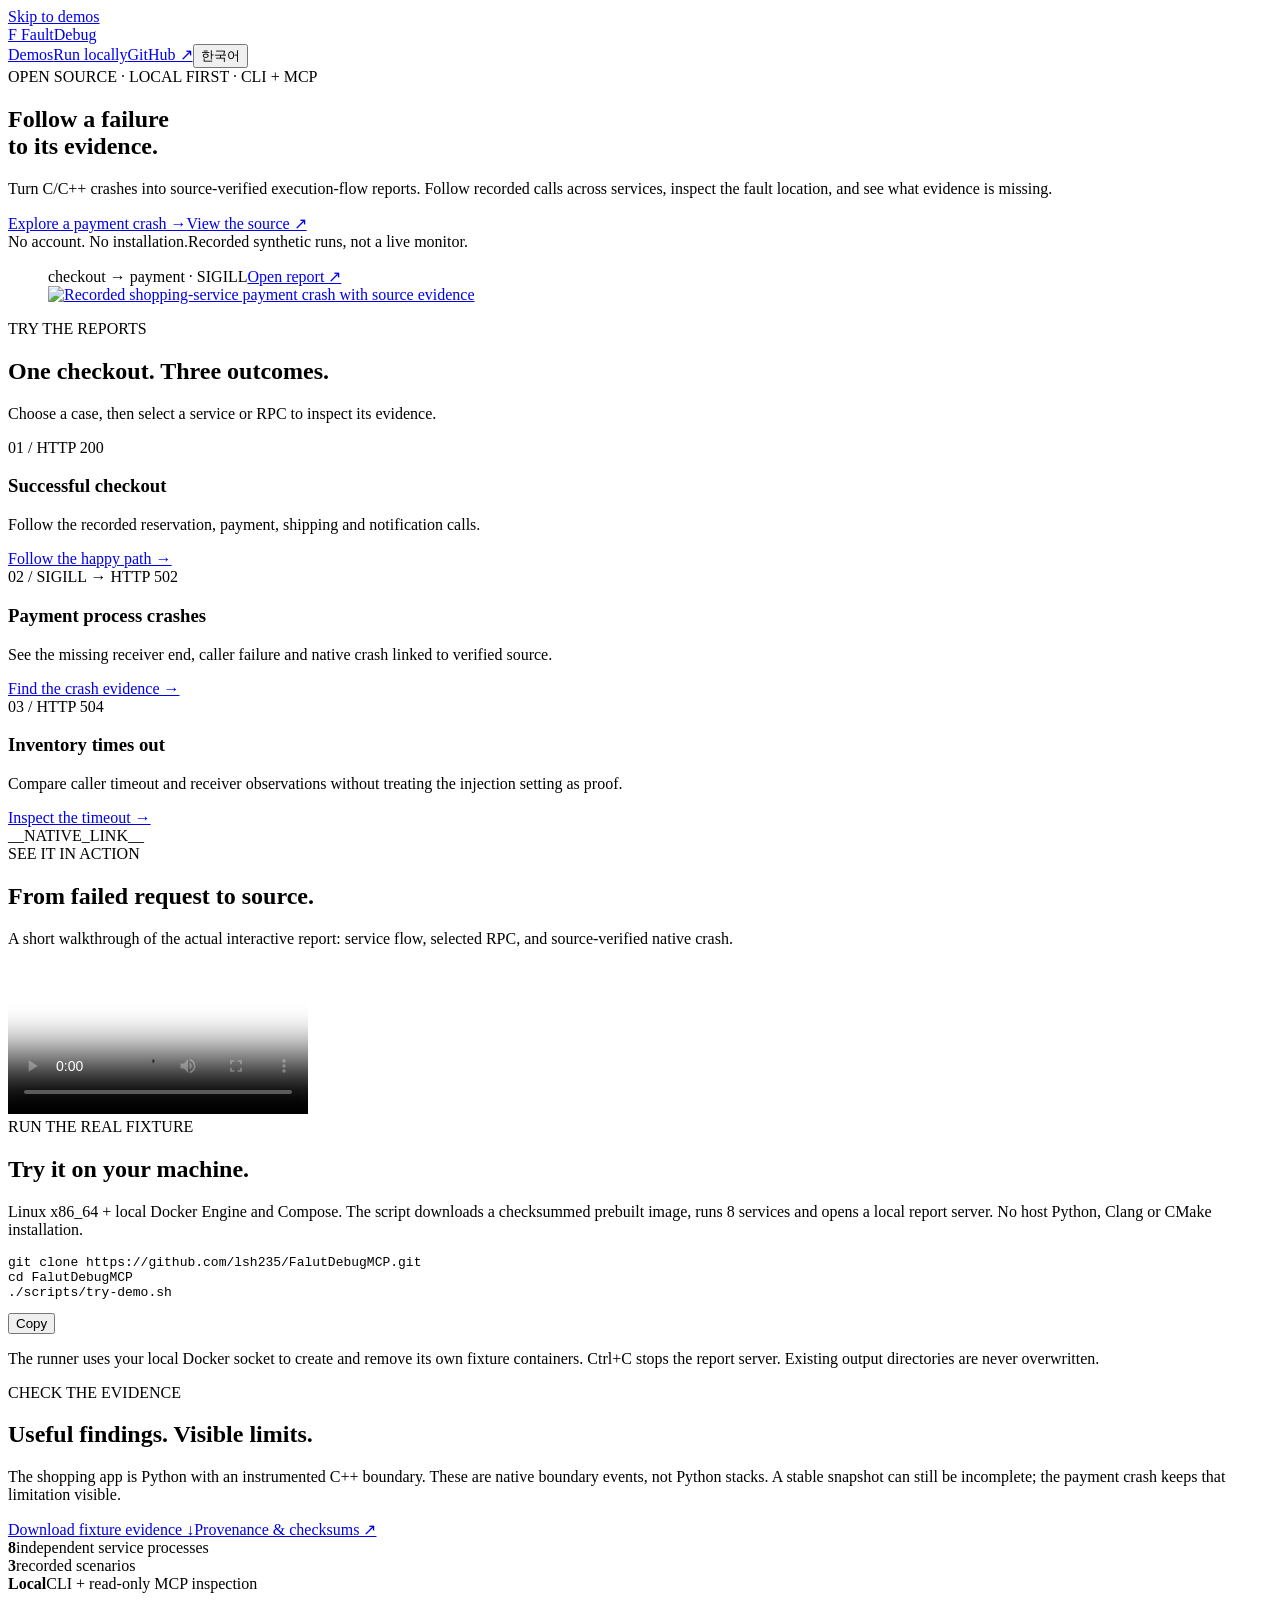
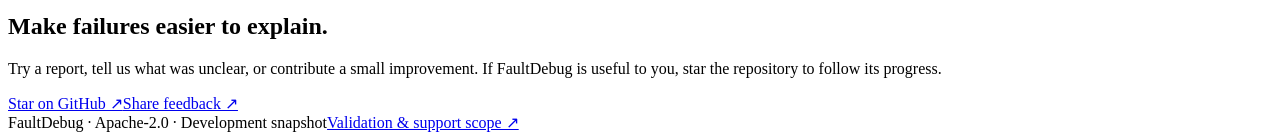
==== docs/showcase/index.html @ 4ab393f3 "Publish interactive fault demos and a prebuilt newcomer path" ====
<!doctype html>
<html lang="en"><head><meta charset="utf-8"><meta name="viewport" content="width=device-width,initial-scale=1">
<title>FaultDebug — Follow a failure to its evidence</title>
<meta name="description" content="Explore recorded C/C++ crashes and cross-service failure reports. Open-source, local-first, source-verified inspection with CLI and MCP.">
<meta property="og:title" content="FaultDebug — Follow a failure to its evidence">
<meta property="og:description" content="8 services. A failed checkout. See the recorded calls, native crash and verified source. Try the interactive reports without installing anything.">
<meta property="og:image" content="https://lsh235.github.io/FalutDebugMCP/assets/preview.png">
<meta property="og:url" content="https://lsh235.github.io/FalutDebugMCP/">
<meta name="twitter:card" content="summary_large_image">
<link rel="canonical" href="https://lsh235.github.io/FalutDebugMCP/">
<link rel="icon" href="data:,"><link rel="stylesheet" href="assets/style.css">
<script src="assets/site.js" defer></script></head>
<body><a class="skip" href="#demos">Skip to demos</a><div class="shell">
<header><a class="wordmark" href="#top"><span class="mark">F</span> FaultDebug</a>
<nav aria-label="Main"><a href="#demos" data-en="Demos" data-ko="데모">Demos</a><a href="#run" data-en="Run locally" data-ko="로컬 실행">Run locally</a><a href="https://github.com/lsh235/FalutDebugMCP">GitHub ↗</a><button id="language" aria-label="Switch language">한국어</button></nav></header>
<main id="top">
<section class="hero"><div class="eyebrow"><span class="dot"></span> OPEN SOURCE · LOCAL FIRST · CLI + MCP</div>
<h1 data-en="Follow a failure to its evidence." data-ko="실패한 지점에서, 실제 증거까지.">Follow a failure<br>to its evidence.</h1>
<p class="lead" data-en="Turn C/C++ crashes into source-verified execution-flow reports. Follow recorded calls across services, inspect the fault location, and see what evidence is missing." data-ko="C/C++ crash를 검증된 소스와 실행 흐름으로 확인하세요. 프로세스 사이의 실제 호출, 장애 위치, 빠진 증거를 함께 볼 수 있습니다.">Turn C/C++ crashes into source-verified execution-flow reports. Follow recorded calls across services, inspect the fault location, and see what evidence is missing.</p>
<div class="actions"><a class="button primary" href="reports/payment_crash/report.html" data-demo="payment_crash" data-en="Explore a payment crash →" data-ko="결제 crash 살펴보기 →">Explore a payment crash →</a><a class="button secondary" href="https://github.com/lsh235/FalutDebugMCP" data-en="View the source ↗" data-ko="소스 코드 보기 ↗">View the source ↗</a></div>
<div class="meta"><span data-en="No account. No installation." data-ko="가입 없이, 설치 없이.">No account. No installation.</span><span data-en="Recorded synthetic runs, not a live monitor." data-ko="실시간 모니터가 아닌 실제 합성 테스트 기록입니다.">Recorded synthetic runs, not a live monitor.</span></div>
<figure class="preview"><div class="windowbar"><i></i><i></i><i></i><span>checkout → payment · SIGILL</span><a href="reports/payment_crash/report.html" data-demo="payment_crash" data-en="Open report ↗" data-ko="보고서 열기 ↗">Open report ↗</a></div><a href="reports/payment_crash/report.html" data-demo="payment_crash"><img src="assets/preview.png" width="1440" height="900" alt="Recorded shopping-service payment crash with source evidence"></a></figure>
</section>
<section id="demos"><div class="sectionhead"><div><div class="eyebrow" data-en="TRY THE REPORTS" data-ko="보고서 직접 체험">TRY THE REPORTS</div><h2 data-en="One checkout. Three outcomes." data-ko="하나의 주문, 세 가지 결과.">One checkout. Three outcomes.</h2></div><p data-en="Choose a case, then select a service or RPC to inspect its evidence." data-ko="사례를 열고 서비스 또는 RPC를 선택해 증거를 확인하세요.">Choose a case, then select a service or RPC to inspect its evidence.</p></div>
<div class="cards">
<article class="card"><div class="case-label ok">01 / HTTP 200</div><h3 data-en="Successful checkout" data-ko="정상 주문">Successful checkout</h3><p data-en="Follow the recorded reservation, payment, shipping and notification calls." data-ko="재고 예약부터 결제·배송·알림까지 관측된 호출을 따라갑니다.">Follow the recorded reservation, payment, shipping and notification calls.</p><a href="reports/success/report.html" data-demo="success" data-en="Follow the happy path →" data-ko="정상 흐름 보기 →">Follow the happy path →</a></article>
<article class="card highlighted"><div class="case-label bad">02 / SIGILL → HTTP 502</div><h3 data-en="Payment process crashes" data-ko="결제 프로세스 crash">Payment process crashes</h3><p data-en="See the missing receiver end, caller failure and native crash linked to verified source." data-ko="수신자 종료 기록의 부재, 호출자의 실패, 검증된 소스로 연결되는 native crash를 확인합니다.">See the missing receiver end, caller failure and native crash linked to verified source.</p><a href="reports/payment_crash/report.html" data-demo="payment_crash" data-en="Find the crash evidence →" data-ko="crash 증거 보기 →">Find the crash evidence →</a></article>
<article class="card"><div class="case-label warn">03 / HTTP 504</div><h3 data-en="Inventory times out" data-ko="재고 서비스 timeout">Inventory times out</h3><p data-en="Compare caller timeout and receiver observations without treating the injection setting as proof." data-ko="주입 설정을 원인의 증명으로 삼지 않고 호출자의 timeout과 수신자 관측을 비교합니다.">Compare caller timeout and receiver observations without treating the injection setting as proof.</p><a href="reports/inventory_timeout/report.html" data-demo="inventory_timeout" data-en="Inspect the timeout →" data-ko="timeout 확인하기 →">Inspect the timeout →</a></article>
</div>__NATIVE_LINK__</section>
<section class="split" id="watch"><div><div class="eyebrow">SEE IT IN ACTION</div><h2 data-en="From failed request to source." data-ko="실패한 요청에서 소스까지.">From failed request to source.</h2><p data-en="A short walkthrough of the actual interactive report: service flow, selected RPC, and source-verified native crash." data-ko="실제 인터랙티브 보고서의 서비스 흐름, 선택한 RPC, 소스로 검증한 native crash를 짧게 살펴봅니다.">A short walkthrough of the actual interactive report: service flow, selected RPC, and source-verified native crash.</p></div><video controls preload="metadata" poster="assets/preview.png" aria-label="FaultDebug report walkthrough"><source src="assets/demo.webm" type="video/webm">Download the <a href="assets/demo.webm">walkthrough video</a>.</video></section>
<section id="run" class="run"><div class="eyebrow">RUN THE REAL FIXTURE</div><h2 data-en="Try it on your machine." data-ko="내 환경에서 직접 실행.">Try it on your machine.</h2><p data-en="Linux x86_64 + local Docker Engine and Compose. The script downloads a checksummed prebuilt image, runs 8 services and opens a local report server. No host Python, Clang or CMake installation." data-ko="Linux x86_64의 로컬 Docker Engine과 Compose가 필요합니다. 스크립트가 checksum을 확인한 이미지를 받아 8개 서비스를 실행하고 보고서 서버를 엽니다. 호스트 Python·Clang·CMake 설치는 필요 없습니다.">Linux x86_64 + local Docker Engine and Compose. The script downloads a checksummed prebuilt image, runs 8 services and opens a local report server. No host Python, Clang or CMake installation.</p>
<div class="codebox"><pre><code id="quick-command">git clone https://github.com/lsh235/FalutDebugMCP.git
cd FalutDebugMCP
./scripts/try-demo.sh</code></pre><button id="copy" data-en="Copy" data-ko="복사">Copy</button><span id="copy-status" role="status"></span></div><p class="small" data-en="The runner uses your local Docker socket to create and remove its own fixture containers. Ctrl+C stops the report server. Existing output directories are never overwritten." data-ko="runner는 로컬 Docker socket으로 자체 테스트 컨테이너를 생성·정리합니다. Ctrl+C로 보고서 서버를 종료할 수 있고 기존 출력 폴더는 덮어쓰지 않습니다.">The runner uses your local Docker socket to create and remove its own fixture containers. Ctrl+C stops the report server. Existing output directories are never overwritten.</p></section>
<section class="split evidence"><div><div class="eyebrow">CHECK THE EVIDENCE</div><h2 data-en="Useful findings. Visible limits." data-ko="확인된 내용과, 증거의 한계.">Useful findings. Visible limits.</h2><p data-en="The shopping app is Python with an instrumented C++ boundary. These are native boundary events, not Python stacks. A stable snapshot can still be incomplete; the payment crash keeps that limitation visible." data-ko="쇼핑몰은 Python 앱과 계측된 C++ 경계 모듈입니다. 기록은 Python 스택이 아닌 native 경계 이벤트입니다. 안정적인 snapshot도 incomplete일 수 있으며 결제 crash의 누락은 그대로 표시합니다.">The shopping app is Python with an instrumented C++ boundary. These are native boundary events, not Python stacks. A stable snapshot can still be incomplete; the payment crash keeps that limitation visible.</p><div class="actions"><a class="button secondary" href="downloads/demo-evidence.zip" data-en="Download fixture evidence ↓" data-ko="테스트 증거 다운로드 ↓">Download fixture evidence ↓</a><a href="evidence.json" data-en="Provenance & checksums ↗" data-ko="출처와 checksum ↗">Provenance & checksums ↗</a></div></div><div class="numbers"><div><strong>8</strong><span data-en="independent service processes" data-ko="독립 서비스 프로세스">independent service processes</span></div><div><strong>3</strong><span data-en="recorded scenarios" data-ko="기록된 시나리오">recorded scenarios</span></div><div><strong>Local</strong><span data-en="CLI + read-only MCP inspection" data-ko="CLI + 읽기 전용 MCP 검사">CLI + read-only MCP inspection</span></div></div></section>
<section class="closing"><h2 data-en="Make failures easier to explain." data-ko="장애를 더 쉽게 설명하세요.">Make failures easier to explain.</h2><p data-en="Try a report, tell us what was unclear, or contribute a small improvement. If FaultDebug is useful to you, star the repository to follow its progress." data-ko="보고서를 체험하고 어려웠던 부분을 알려주거나 작은 개선에 참여하세요. FaultDebug가 유용하다면 저장소에 star를 남겨 진행 상황을 받아보세요.">Try a report, tell us what was unclear, or contribute a small improvement. If FaultDebug is useful to you, star the repository to follow its progress.</p><div class="actions"><a class="button primary" href="https://github.com/lsh235/FalutDebugMCP" data-en="Star on GitHub ↗" data-ko="GitHub에서 Star ↗">Star on GitHub ↗</a><a class="button secondary" href="https://github.com/lsh235/FalutDebugMCP/discussions" data-en="Share feedback ↗" data-ko="의견 공유 ↗">Share feedback ↗</a></div></section>
</main><footer><span>FaultDebug · Apache-2.0 · Development snapshot</span><a href="https://github.com/lsh235/FalutDebugMCP/blob/main/docs/v1.3-p0-01.md" data-en="Validation & support scope ↗" data-ko="검증 결과와 지원 범위 ↗">Validation & support scope ↗</a></footer></div></body></html>
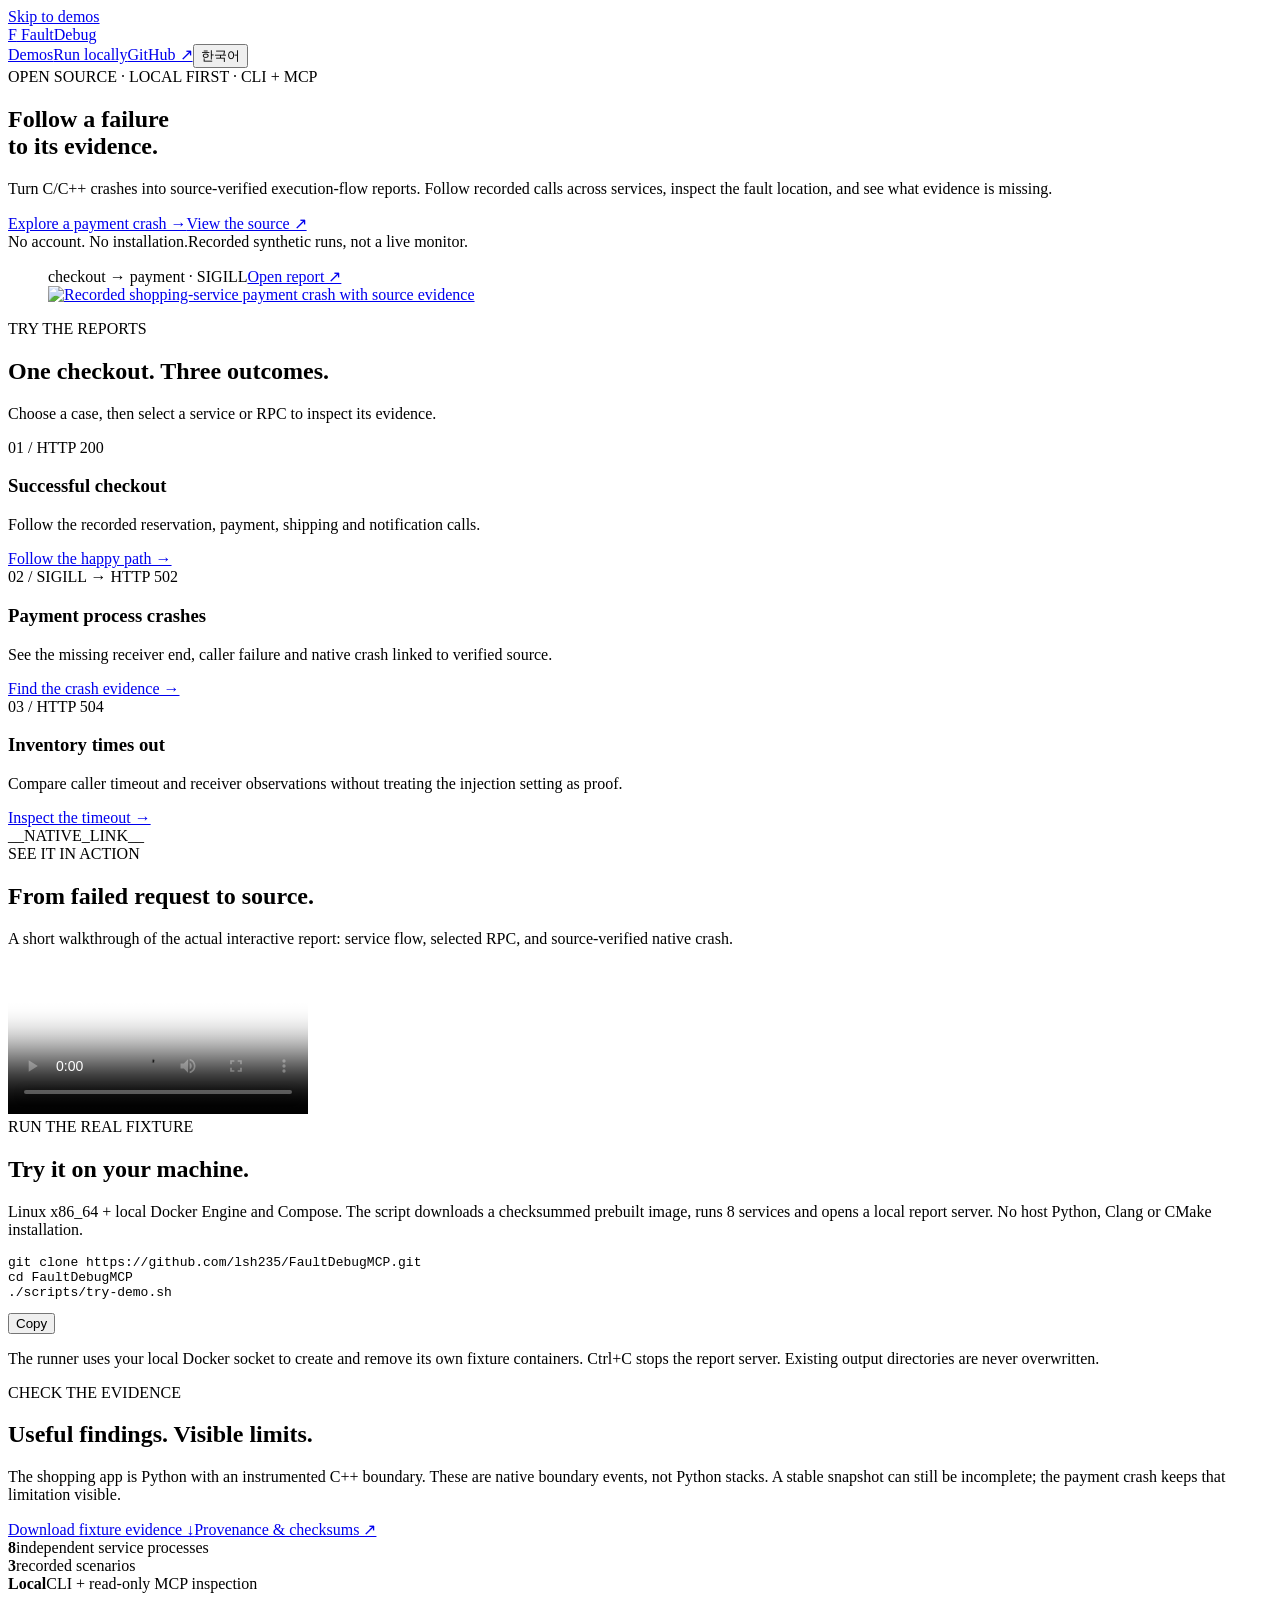
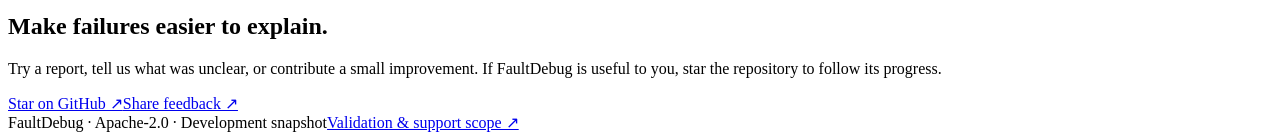
==== commit dbd2703e: "Improve install paths and MCP discovery" ====
--- a/docs/showcase/index.html
+++ b/docs/showcase/index.html
@@ -4,20 +4,20 @@
 <meta name="description" content="Explore recorded C/C++ crashes and cross-service failure reports. Open-source, local-first, source-verified inspection with CLI and MCP.">
 <meta property="og:title" content="FaultDebug — Follow a failure to its evidence">
 <meta property="og:description" content="8 services. A failed checkout. See the recorded calls, native crash and verified source. Try the interactive reports without installing anything.">
-<meta property="og:image" content="https://lsh235.github.io/FalutDebugMCP/assets/preview.png">
-<meta property="og:url" content="https://lsh235.github.io/FalutDebugMCP/">
+<meta property="og:image" content="https://lsh235.github.io/FaultDebugMCP/assets/preview.png">
+<meta property="og:url" content="https://lsh235.github.io/FaultDebugMCP/">
 <meta name="twitter:card" content="summary_large_image">
-<link rel="canonical" href="https://lsh235.github.io/FalutDebugMCP/">
+<link rel="canonical" href="https://lsh235.github.io/FaultDebugMCP/">
 <link rel="icon" href="data:,"><link rel="stylesheet" href="assets/style.css">
 <script src="assets/site.js" defer></script></head>
 <body><a class="skip" href="#demos">Skip to demos</a><div class="shell">
 <header><a class="wordmark" href="#top"><span class="mark">F</span> FaultDebug</a>
-<nav aria-label="Main"><a href="#demos" data-en="Demos" data-ko="데모">Demos</a><a href="#run" data-en="Run locally" data-ko="로컬 실행">Run locally</a><a href="https://github.com/lsh235/FalutDebugMCP">GitHub ↗</a><button id="language" aria-label="Switch language">한국어</button></nav></header>
+<nav aria-label="Main"><a href="#demos" data-en="Demos" data-ko="데모">Demos</a><a href="#run" data-en="Run locally" data-ko="로컬 실행">Run locally</a><a href="https://github.com/lsh235/FaultDebugMCP">GitHub ↗</a><button id="language" aria-label="Switch language">한국어</button></nav></header>
 <main id="top">
 <section class="hero"><div class="eyebrow"><span class="dot"></span> OPEN SOURCE · LOCAL FIRST · CLI + MCP</div>
 <h1 data-en="Follow a failure to its evidence." data-ko="실패한 지점에서, 실제 증거까지.">Follow a failure<br>to its evidence.</h1>
 <p class="lead" data-en="Turn C/C++ crashes into source-verified execution-flow reports. Follow recorded calls across services, inspect the fault location, and see what evidence is missing." data-ko="C/C++ crash를 검증된 소스와 실행 흐름으로 확인하세요. 프로세스 사이의 실제 호출, 장애 위치, 빠진 증거를 함께 볼 수 있습니다.">Turn C/C++ crashes into source-verified execution-flow reports. Follow recorded calls across services, inspect the fault location, and see what evidence is missing.</p>
-<div class="actions"><a class="button primary" href="reports/payment_crash/report.html" data-demo="payment_crash" data-en="Explore a payment crash →" data-ko="결제 crash 살펴보기 →">Explore a payment crash →</a><a class="button secondary" href="https://github.com/lsh235/FalutDebugMCP" data-en="View the source ↗" data-ko="소스 코드 보기 ↗">View the source ↗</a></div>
+<div class="actions"><a class="button primary" href="reports/payment_crash/report.html" data-demo="payment_crash" data-en="Explore a payment crash →" data-ko="결제 crash 살펴보기 →">Explore a payment crash →</a><a class="button secondary" href="https://github.com/lsh235/FaultDebugMCP" data-en="View the source ↗" data-ko="소스 코드 보기 ↗">View the source ↗</a></div>
 <div class="meta"><span data-en="No account. No installation." data-ko="가입 없이, 설치 없이.">No account. No installation.</span><span data-en="Recorded synthetic runs, not a live monitor." data-ko="실시간 모니터가 아닌 실제 합성 테스트 기록입니다.">Recorded synthetic runs, not a live monitor.</span></div>
 <figure class="preview"><div class="windowbar"><i></i><i></i><i></i><span>checkout → payment · SIGILL</span><a href="reports/payment_crash/report.html" data-demo="payment_crash" data-en="Open report ↗" data-ko="보고서 열기 ↗">Open report ↗</a></div><a href="reports/payment_crash/report.html" data-demo="payment_crash"><img src="assets/preview.png" width="1440" height="900" alt="Recorded shopping-service payment crash with source evidence"></a></figure>
 </section>
@@ -29,9 +29,9 @@
 </div>__NATIVE_LINK__</section>
 <section class="split" id="watch"><div><div class="eyebrow">SEE IT IN ACTION</div><h2 data-en="From failed request to source." data-ko="실패한 요청에서 소스까지.">From failed request to source.</h2><p data-en="A short walkthrough of the actual interactive report: service flow, selected RPC, and source-verified native crash." data-ko="실제 인터랙티브 보고서의 서비스 흐름, 선택한 RPC, 소스로 검증한 native crash를 짧게 살펴봅니다.">A short walkthrough of the actual interactive report: service flow, selected RPC, and source-verified native crash.</p></div><video controls preload="metadata" poster="assets/preview.png" aria-label="FaultDebug report walkthrough"><source src="assets/demo.webm" type="video/webm">Download the <a href="assets/demo.webm">walkthrough video</a>.</video></section>
 <section id="run" class="run"><div class="eyebrow">RUN THE REAL FIXTURE</div><h2 data-en="Try it on your machine." data-ko="내 환경에서 직접 실행.">Try it on your machine.</h2><p data-en="Linux x86_64 + local Docker Engine and Compose. The script downloads a checksummed prebuilt image, runs 8 services and opens a local report server. No host Python, Clang or CMake installation." data-ko="Linux x86_64의 로컬 Docker Engine과 Compose가 필요합니다. 스크립트가 checksum을 확인한 이미지를 받아 8개 서비스를 실행하고 보고서 서버를 엽니다. 호스트 Python·Clang·CMake 설치는 필요 없습니다.">Linux x86_64 + local Docker Engine and Compose. The script downloads a checksummed prebuilt image, runs 8 services and opens a local report server. No host Python, Clang or CMake installation.</p>
-<div class="codebox"><pre><code id="quick-command">git clone https://github.com/lsh235/FalutDebugMCP.git
-cd FalutDebugMCP
+<div class="codebox"><pre><code id="quick-command">git clone https://github.com/lsh235/FaultDebugMCP.git
+cd FaultDebugMCP
 ./scripts/try-demo.sh</code></pre><button id="copy" data-en="Copy" data-ko="복사">Copy</button><span id="copy-status" role="status"></span></div><p class="small" data-en="The runner uses your local Docker socket to create and remove its own fixture containers. Ctrl+C stops the report server. Existing output directories are never overwritten." data-ko="runner는 로컬 Docker socket으로 자체 테스트 컨테이너를 생성·정리합니다. Ctrl+C로 보고서 서버를 종료할 수 있고 기존 출력 폴더는 덮어쓰지 않습니다.">The runner uses your local Docker socket to create and remove its own fixture containers. Ctrl+C stops the report server. Existing output directories are never overwritten.</p></section>
 <section class="split evidence"><div><div class="eyebrow">CHECK THE EVIDENCE</div><h2 data-en="Useful findings. Visible limits." data-ko="확인된 내용과, 증거의 한계.">Useful findings. Visible limits.</h2><p data-en="The shopping app is Python with an instrumented C++ boundary. These are native boundary events, not Python stacks. A stable snapshot can still be incomplete; the payment crash keeps that limitation visible." data-ko="쇼핑몰은 Python 앱과 계측된 C++ 경계 모듈입니다. 기록은 Python 스택이 아닌 native 경계 이벤트입니다. 안정적인 snapshot도 incomplete일 수 있으며 결제 crash의 누락은 그대로 표시합니다.">The shopping app is Python with an instrumented C++ boundary. These are native boundary events, not Python stacks. A stable snapshot can still be incomplete; the payment crash keeps that limitation visible.</p><div class="actions"><a class="button secondary" href="downloads/demo-evidence.zip" data-en="Download fixture evidence ↓" data-ko="테스트 증거 다운로드 ↓">Download fixture evidence ↓</a><a href="evidence.json" data-en="Provenance & checksums ↗" data-ko="출처와 checksum ↗">Provenance & checksums ↗</a></div></div><div class="numbers"><div><strong>8</strong><span data-en="independent service processes" data-ko="독립 서비스 프로세스">independent service processes</span></div><div><strong>3</strong><span data-en="recorded scenarios" data-ko="기록된 시나리오">recorded scenarios</span></div><div><strong>Local</strong><span data-en="CLI + read-only MCP inspection" data-ko="CLI + 읽기 전용 MCP 검사">CLI + read-only MCP inspection</span></div></div></section>
-<section class="closing"><h2 data-en="Make failures easier to explain." data-ko="장애를 더 쉽게 설명하세요.">Make failures easier to explain.</h2><p data-en="Try a report, tell us what was unclear, or contribute a small improvement. If FaultDebug is useful to you, star the repository to follow its progress." data-ko="보고서를 체험하고 어려웠던 부분을 알려주거나 작은 개선에 참여하세요. FaultDebug가 유용하다면 저장소에 star를 남겨 진행 상황을 받아보세요.">Try a report, tell us what was unclear, or contribute a small improvement. If FaultDebug is useful to you, star the repository to follow its progress.</p><div class="actions"><a class="button primary" href="https://github.com/lsh235/FalutDebugMCP" data-en="Star on GitHub ↗" data-ko="GitHub에서 Star ↗">Star on GitHub ↗</a><a class="button secondary" href="https://github.com/lsh235/FalutDebugMCP/discussions" data-en="Share feedback ↗" data-ko="의견 공유 ↗">Share feedback ↗</a></div></section>
-</main><footer><span>FaultDebug · Apache-2.0 · Development snapshot</span><a href="https://github.com/lsh235/FalutDebugMCP/blob/main/docs/v1.3-p0-01.md" data-en="Validation & support scope ↗" data-ko="검증 결과와 지원 범위 ↗">Validation & support scope ↗</a></footer></div></body></html>
+<section class="closing"><h2 data-en="Make failures easier to explain." data-ko="장애를 더 쉽게 설명하세요.">Make failures easier to explain.</h2><p data-en="Try a report, tell us what was unclear, or contribute a small improvement. If FaultDebug is useful to you, star the repository to follow its progress." data-ko="보고서를 체험하고 어려웠던 부분을 알려주거나 작은 개선에 참여하세요. FaultDebug가 유용하다면 저장소에 star를 남겨 진행 상황을 받아보세요.">Try a report, tell us what was unclear, or contribute a small improvement. If FaultDebug is useful to you, star the repository to follow its progress.</p><div class="actions"><a class="button primary" href="https://github.com/lsh235/FaultDebugMCP" data-en="Star on GitHub ↗" data-ko="GitHub에서 Star ↗">Star on GitHub ↗</a><a class="button secondary" href="https://github.com/lsh235/FaultDebugMCP/discussions" data-en="Share feedback ↗" data-ko="의견 공유 ↗">Share feedback ↗</a></div></section>
+</main><footer><span>FaultDebug · Apache-2.0 · Development snapshot</span><a href="https://github.com/lsh235/FaultDebugMCP/blob/main/docs/v1.3-p0-01.md" data-en="Validation & support scope ↗" data-ko="검증 결과와 지원 범위 ↗">Validation & support scope ↗</a></footer></div></body></html>
